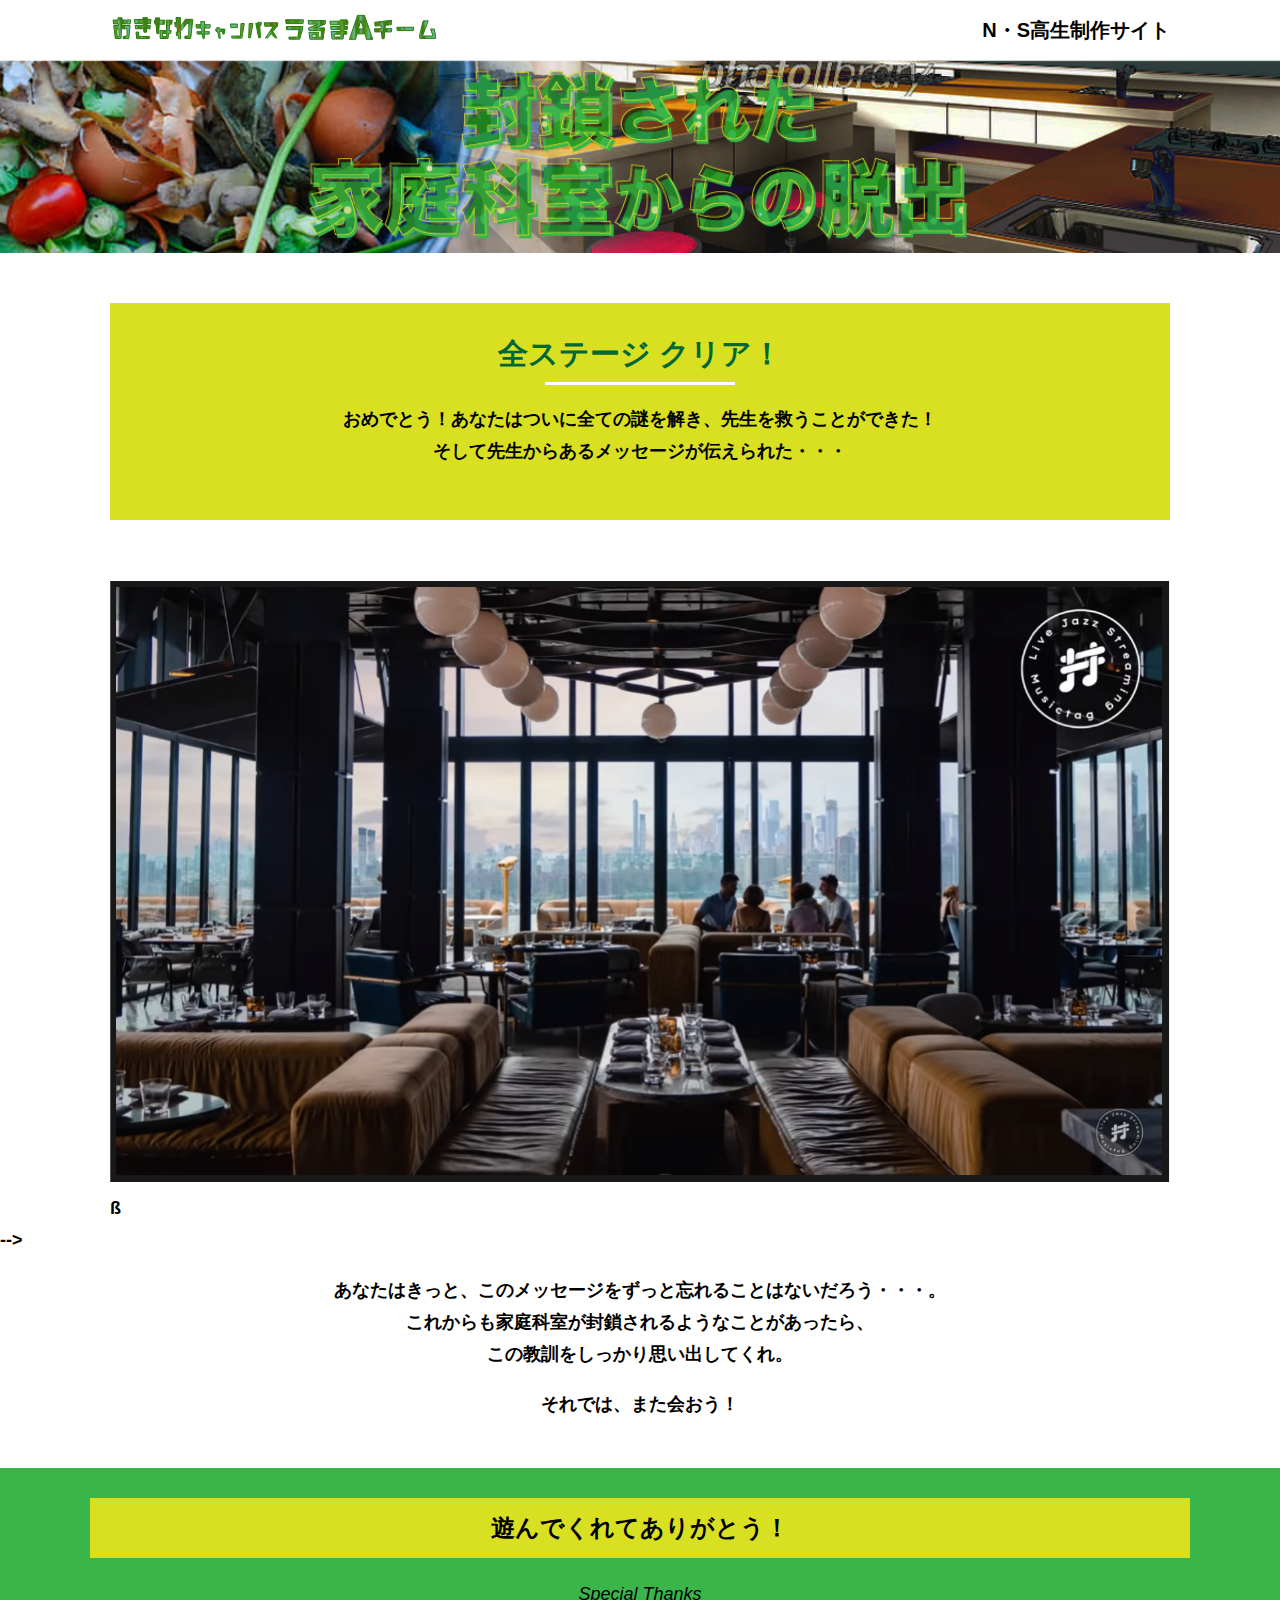
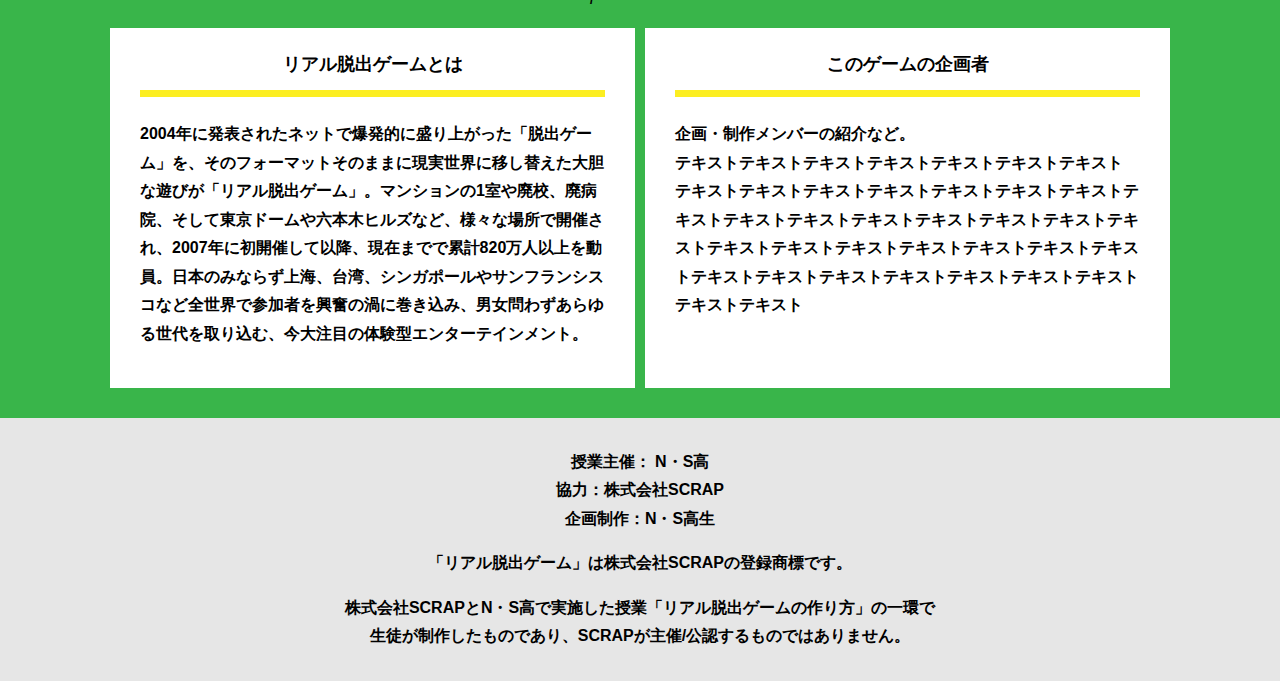
==== final.html @ fbaf2bfc "Add files via upload" ====
<!DOCTYPE html>
<html lang="ja">
<head>
  <meta charset="UTF-8">
  <meta http-equiv="X-UA-Compatible" content="IE=edge">
  <meta name="viewport" content="width=device-width, initial-scale=1.0">
  <title>封鎖された家庭科室からの脱出 │ Project N</title>
  <link rel="stylesheet" href="assets/css/normalize.css">
  <link rel="stylesheet" href="assets/css/style.css">
</head>
<body>
  <header class="header">
    <div class="container">
      <div class="header__logo"><img src="assets/images/logo.svg" alt="チームロゴ"></div>
      <div class="header__name">N・S高生制作サイト</div>
    </div>
  </header>
  <main class="main final-page">
    <!-- タイトルエリア　ここから -->
    <h1 class="main-title"><img src="assets/images/main-image.png" alt="封鎖された家庭科室からの脱出"></h1>
    <!-- タイトルエリア　ここまで -->
    <section class="section">
      <div class="container">
        <div class="box bg-color--subcolor">
          <h2 class="section-title--border">全ステージ クリア！</h2>
          <p class="text-center">おめでとう！あなたはついに全ての謎を解き、先生を救うことができた！<br>
            そして先生からあるメッセージが伝えられた・・・</p>
        </div>
      </div>
    </section>
    <section class="section">
      <div class="container">
          <figure class="image__container">
             <img src="assets/images/stage.png" alt="">
          </figure>

<!--  YouTube貼り付け
            <div class="youtube__container">
              <div class="youtube">
                <iframe width="560" height="315" src="https://www.youtube.com/embed/IRyJe-0Uie0?controls=0" title="YouTube video player" frameborder="0" allow="accelerometer; autoplay; clipboard-write; encrypted-media; gyroscope; picture-in-picture" allowfullscreen></iframe>
              </div>
            </div>
Youtube貼り付けここまで-->
          ß
      </div>
         -->
        <p class="text-center">あなたはきっと、このメッセージをずっと忘れることはないだろう・・・。<br>
          これからも家庭科室が封鎖されるようなことがあったら、<br>
          この教訓をしっかり思い出してくれ。</p>
        <p class="text-center">それでは、また会おう！</p>
      </div>
    </section>
    <section class="section bg-color--keycolor">
      <div class="container">
        <h2 class="section-title">遊んでくれてありがとう！</h2>
        <p class="font-eng text-center">Special Thanks</p>
        <div class="row">
          <div class="column">
            <div class="card">
              <h3 class="card__title">リアル脱出ゲームとは</h3>
              <p class="card__content">2004年に発表されたネットで爆発的に盛り上がった「脱出ゲーム」を、そのフォーマットそのままに現実世界に移し替えた大胆な遊びが「リアル脱出ゲーム」。マンションの1室や廃校、廃病院、そして東京ドームや六本木ヒルズなど、様々な場所で開催され、2007年に初開催して以降、現在までで累計820万人以上を動員。日本のみならず上海、台湾、シンガポールやサンフランシスコなど全世界で参加者を興奮の渦に巻き込み、男女問わずあらゆる世代を取り込む、今大注目の体験型エンターテインメント。</p>
            </div>
          </div>
          <div class="column">
            <div class="card">
              <h3 class="card__title">このゲームの企画者</h3>
              <p class="card__content">企画・制作メンバーの紹介など。<br>
                テキストテキストテキストテキストテキストテキストテキスト<br>
                テキストテキストテキストテキストテキストテキストテキストテキストテキストテキストテキストテキストテキストテキストテキストテキストテキストテキストテキストテキストテキストテキストテキストテキストテキストテキストテキストテキストテキストテキストテキスト</p>
            </div>
          </div>
        </div>
      </div>
    </section>
  </main>
  <footer class="footer section bg-color--gray">
    <div class="container">
        <p class="text-center">授業主催： N・S高<br>協力：株式会社SCRAP<br>企画制作：N・S高生</p>
        <p class="text-center">「リアル脱出ゲーム」は株式会社SCRAPの登録商標です。</p>
        <p class="text-center">株式会社SCRAPとN・S高で実施した授業「リアル脱出ゲームの作り方」の一環で<br>生徒が制作したものであり、SCRAPが主催/公認するものではありません。</p>
    </div>
  </footer>
</body>
</html>
---- assets/css/style.css ----
@charset "UTF-8";
/****************************
 * 共通CSSのテンプレートです。
*****************************/
*,
*::before,
*::after {
  -webkit-box-sizing: border-box;
          box-sizing: border-box;
}

html {
  font-size: 18px;
  -webkit-box-sizing: border-box;
          box-sizing: border-box;
}

body {
  overflow-x: hidden;
  font-family: "游ゴシック体", "Yu Gothic", YuGothic, "ヒラギノ角ゴ Pro", "Hiragino Kaku Gothic Pro", "メイリオ", "Meiryo", sans-serif;
  font-size: 18px;
  line-height: 1.77778;
  font-weight: bold;
  text-decoration: none;
  border: none;
  list-style: none;
  color: #000;
  margin: 0;
}

img {
  width: 100%;
}

figure {
  margin: 0;
}

figcaption {
  margin-top: 30px;
  font-size: 14px;
}

@media screen and (max-width: 767px) {
  figcaption {
    font-size: 13px;
  }
}

input[type=text] {
  font-size: 18px;
  border: none;
  padding: 25px 35px;
  display: block;
  margin: 0 auto;
  max-width: 580px;
  width: 100%;
}

::-webkit-input-placeholder {
  color: #999;
}

:-ms-input-placeholder {
  color: #999;
}

::-ms-input-placeholder {
  color: #999;
}

::placeholder {
  color: #999;
}

button {
  cursor: pointer;
  display: block;
  border: none;
  margin: 0 auto;
  background-color: #006837;
  color: #fff;
  width: 287px;
  height: 55px;
}

/*******************
* Layout
*******************/
.section {
  padding-top: 30px;
  padding-bottom: 30px;
}

.section--clear {
  /* ステージクリア画面 */
  position: fixed;
  display: none;
  /* 読み込み時に一瞬表示されるのを防ぐ */
  -webkit-box-pack: center;
      -ms-flex-pack: center;
          justify-content: center;
  -webkit-box-align: center;
      -ms-flex-align: center;
          align-items: center;
  top: 0;
  bottom: 0;
  left: 0;
  right: 0;
  z-index: 200;
}

.section--clear.isClear {
  display: -webkit-box;
  display: -ms-flexbox;
  display: flex;
}

.container {
  width: 1100px;
  padding-left: 20px;
  padding-right: 20px;
  margin: 0 auto;
}

@media screen and (max-width: 1100px) {
  .container {
    width: calc(100% - 40px);
  }
}

.row {
  display: -webkit-box;
  display: -ms-flexbox;
  display: flex;
  -ms-flex-line-pack: stretch;
      align-content: stretch;
  gap: 10px;
}

.row + .row {
  margin-top: 20px;
}

.column {
  width: 100%;
}

.card {
  background-color: #fff;
  margin-bottom: 20px;
  height: 100%;
}

.card__title {
  font-size: 18px;
  text-align: center;
  margin: 0;
  padding: 20px 30px;
  position: relative;
  cursor: pointer;
}

.card__content {
  -webkit-transition: all 0.3s;
  transition: all 0.3s;
  font-size: 16px;
  padding: 20px 30px;
  margin: 0;
  position: relative;
}

.card__content::before {
  display: block;
  content: '';
  width: calc(100% - 60px);
  height: 7px;
  background-color: #fcee21;
  position: absolute;
  top: -10px;
  left: 30px;
}

.hint-page .card {
  height: auto;
}

.hint-page .card__content {
  display: none;
  text-align: center;
}

.hint-page .card__arrow {
  position: absolute;
  top: calc(50% - 12px);
  right: 45px;
  -webkit-transform: rotate(90deg);
          transform: rotate(90deg);
  -webkit-transition: all 0.3s;
  transition: all 0.3s;
  fill: #009245;
  width: 12px;
  height: 24px;
}

.hint-page .card.is-open .card__content {
  display: block;
}

.hint-page .card.is-open .card__arrow {
  -webkit-transform: rotate(-90deg);
          transform: rotate(-90deg);
}

.box {
  padding: 35px 30px;
}

.youtube {
  position: relative;
  width: 100%;
  padding-top: 56.25%;
}

.youtube iframe {
  position: absolute;
  top: 0;
  left: 0;
  width: 100%;
  height: 100%;
}

.youtube__container {
  max-width: 800px;
  margin: 0 auto;
}

/*********************
* Color
*********************/
.bg-color--keycolor {
  background-color: #39b54a;
}

.bg-color--subcolor {
  background-color: #d9e021;
}

.bg-color--gray {
  background-color: #e6e6e6;
}

/*********************
* title
**********************/
.main-title {
  margin: 0;
}

.sub-title {
  text-align: center;
  font-size: 18px;
  line-height: 1.66667;
}

.sub-title__bg {
  background-color: #fcee21;
  padding-left: 1rem;
  padding-right: 1rem;
}

.section-title {
  font-size: 24px;
  line-height: 1.75;
  text-align: center;
  padding: 9px 20px;
  background-color: #d9e021;
  margin: 0 -20px 20px -20px;
}

.section-title__stage {
  display: inline-block;
  margin-right: 2rem;
}

.section-title--keycolorlight {
  background-color: #8cc63f;
}

.section-title--keycolorlight .section-title__stage {
  color: #fff;
}

.section-title--keycolor {
  background-color: #39b54a;
}

.section-title--story {
  width: 330px;
  margin: 0 auto 20px;
}

.section-title--border {
  position: relative;
  font-size: 30px;
  text-align: center;
  line-height: 1.06667;
  margin: 0;
  padding-bottom: 15px;
  color: #006837;
}

.section-title--border::after {
  position: absolute;
  bottom: 0;
  left: calc(50% - 95px);
  display: block;
  content: '';
  background-color: #fff;
  height: 2.6px;
  width: 190px;
}

/******************
* text
******************/
.font-eng {
  font-style: italic;
  font-weight: normal;
}

/*************************
* Button
*************************/
.btn {
  display: block;
  text-decoration: none;
  cursor: pointer;
  background-color: #006837;
  color: #fff;
  font-size: 24px;
  line-height: 1.54167;
  text-align: center;
  padding: 11.5px;
  width: calc(100% - 40px);
  max-width: 700px;
  margin: 10px auto;
  position: relative;
}

.btn:hover {
  opacity: 0.7;
}

.btn__arrow {
  position: absolute;
  top: calc(50% - 12px);
  right: 15px;
  fill: #fff;
  width: 12px;
  height: 24px;
}

/****************
* header
*****************/
.header {
  background-color: #fff;
  height: 60px;
}

.header .container {
  display: -webkit-box;
  display: -ms-flexbox;
  display: flex;
  -webkit-box-pack: justify;
      -ms-flex-pack: justify;
          justify-content: space-between;
  -webkit-box-align: center;
      -ms-flex-align: center;
          align-items: center;
  height: 100%;
}

.header__logo {
  width: 330px;
  height: 42px;
}

.header__name {
  font-size: 20px;
  line-height: 1.1;
}

.footer {
  font-size: 16px;
}

.footer p:first-child {
  margin-top: 0;
}

.footer p:last-child {
  margin-bottom: 0;
}

/********************
* main
********************/
.story__note {
  margin: 0;
}

.story__note__outer {
  width: 860px;
  display: -webkit-box;
  display: -ms-flexbox;
  display: flex;
  padding: 20px;
  margin: 20px auto;
  -webkit-box-pack: center;
      -ms-flex-pack: center;
          justify-content: center;
}

@media screen and (max-width: 940px) {
  .story__note__outer {
    width: 100%;
  }
}

.stage-column__container + .stage-column__container {
  border-top: 2px solid #fff;
}

.answer {
  font-size: 18px;
  margin-bottom: 20px;
  line-height: 80px;
  word-spacing: 20px;
}

.err-message {
  color: #c1272d;
  font-size: 18px;
  text-align: center;
}

.link-hint {
  text-align: center;
  display: block;
  margin-top: 20px;
}

.clear-message {
  background-color: #d9e021;
  padding: 30px 30px 60px;
  position: relative;
}

.clear-message__title {
  position: relative;
  display: block;
  text-align: center;
  color: #006837;
  font-size: 30px;
  padding-bottom: 10px;
  margin-bottom: 35px;
}

.clear-message__title::after {
  content: '';
  position: absolute;
  display: block;
  width: 183px;
  height: 2px;
  background-color: #fff;
  bottom: 0;
  left: calc(50% - (183px/2));
}

.clear-message__content {
  text-align: center;
}

.clear-message__btn {
  position: absolute;
  bottom: -30px;
  left: calc(50% - 144px);
  width: 288px;
  margin: 0;
}

/********************
* Utility
********************/
.text-center {
  text-align: center;
}

.text-left {
  text-align: left;
}

.text-right {
  text-align: right;
}

.hidden {
  display: none;
}
/*# sourceMappingURL=style.css.map */
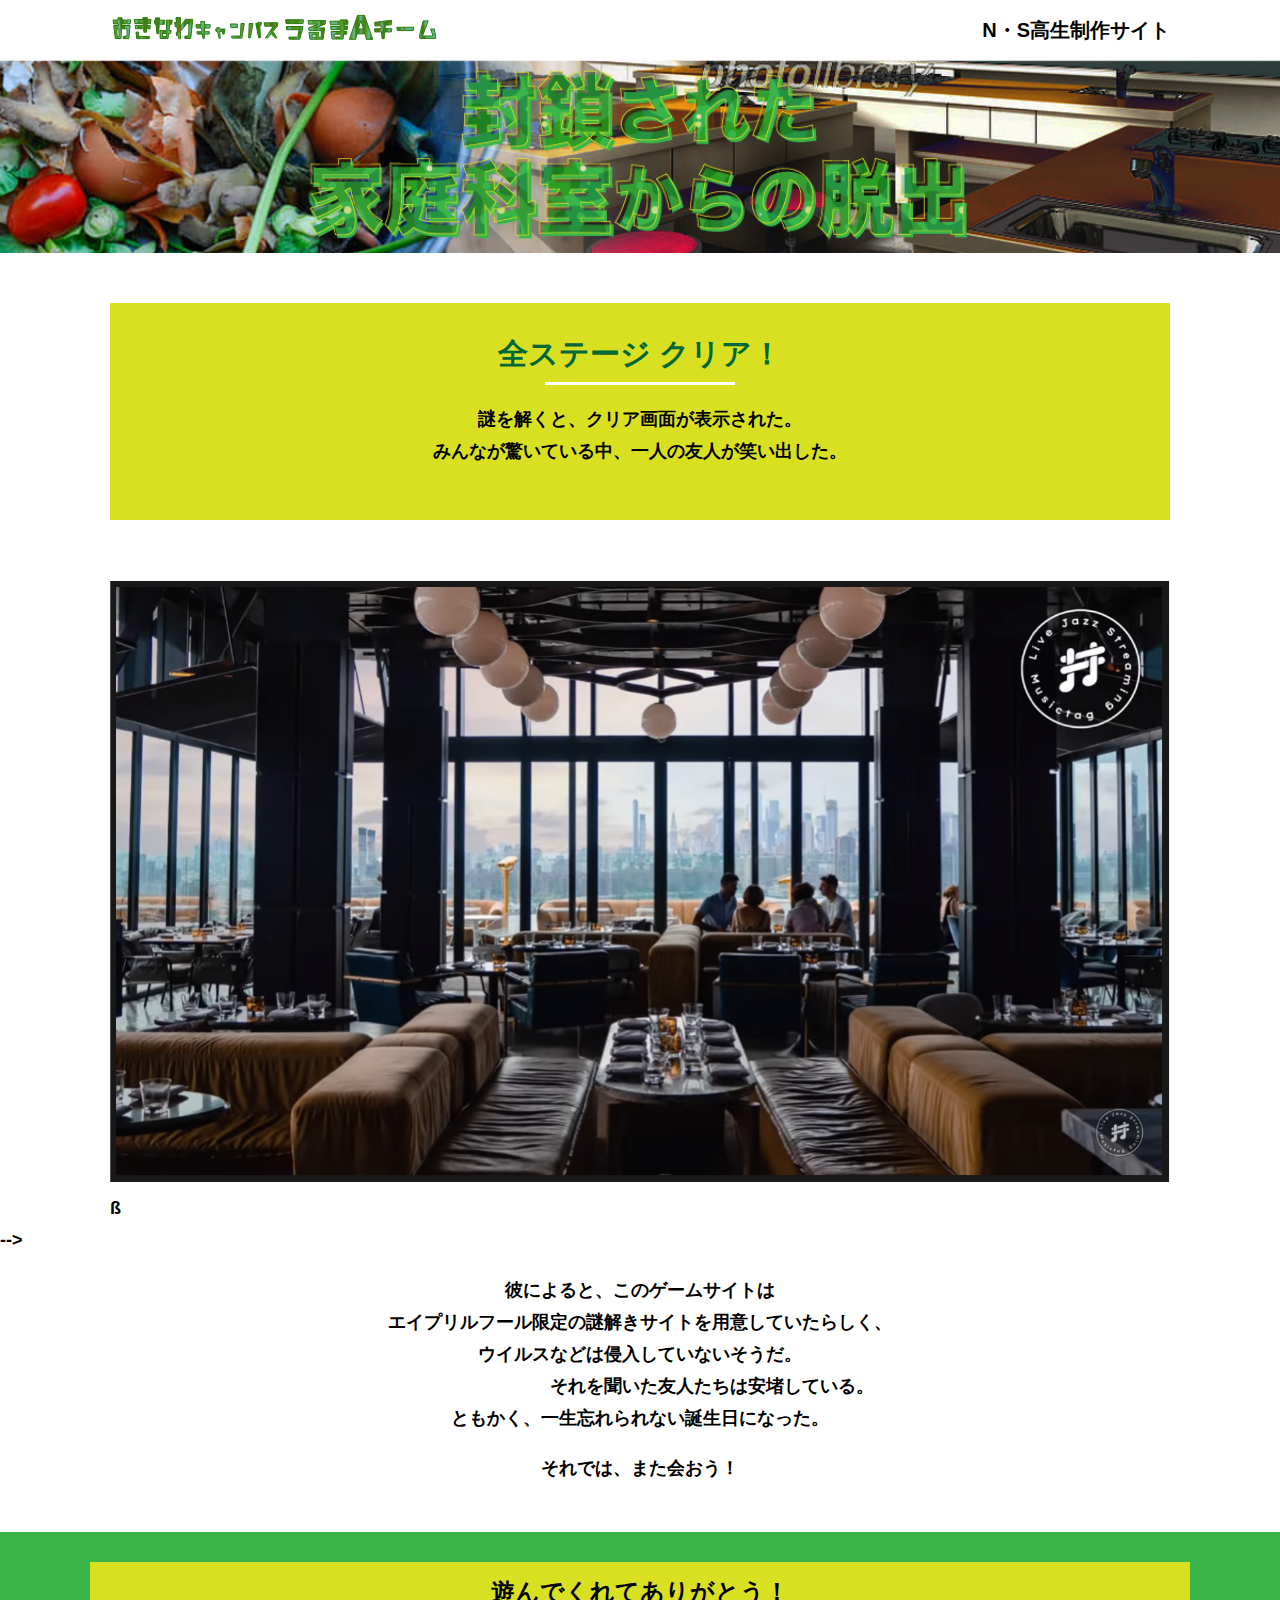
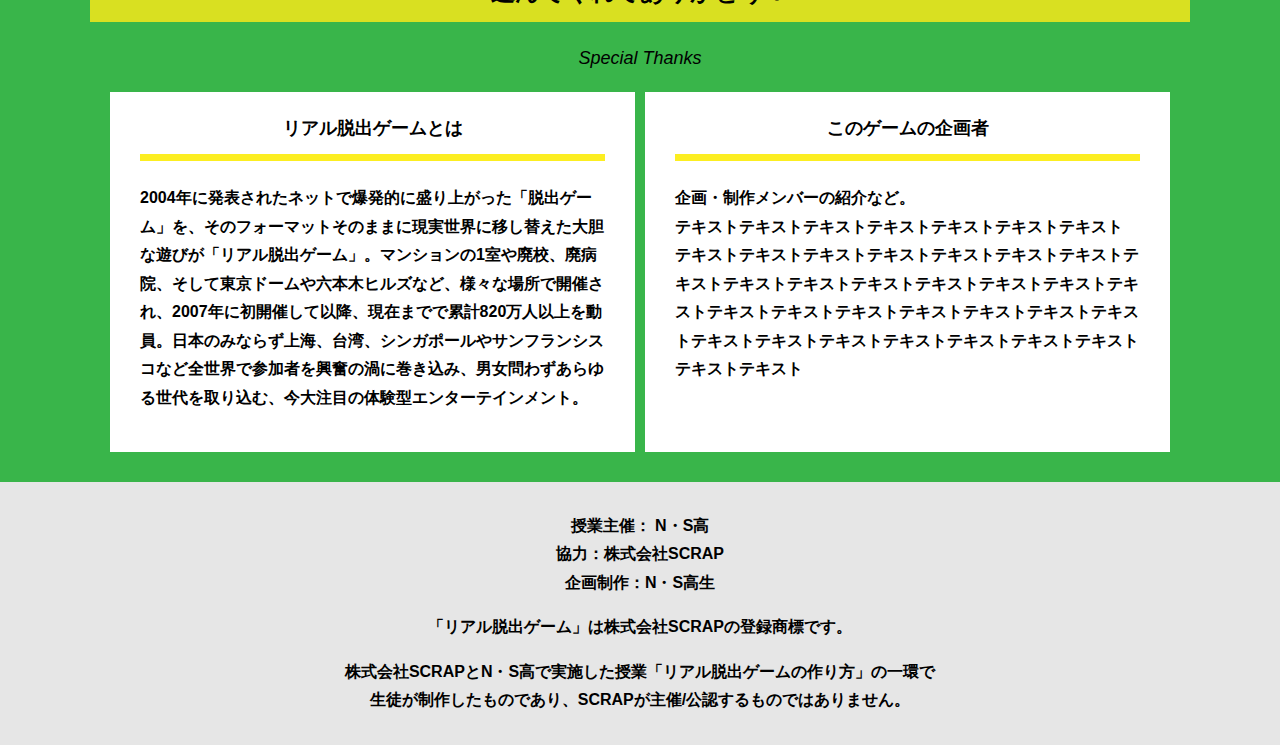
==== commit 41f39496: "Update final.html" ====
--- a/final.html
+++ b/final.html
@@ -23,8 +23,8 @@
       <div class="container">
         <div class="box bg-color--subcolor">
           <h2 class="section-title--border">全ステージ クリア！</h2>
-          <p class="text-center">おめでとう！あなたはついに全ての謎を解き、先生を救うことができた！<br>
-            そして先生からあるメッセージが伝えられた・・・</p>
+          <p class="text-center">謎を解くと、クリア画面が表示された。<br>
+            みんなが驚いている中、一人の友人が笑い出した。</p>
         </div>
       </div>
     </section>
@@ -44,9 +44,12 @@
           ß
       </div>
          -->
-        <p class="text-center">あなたはきっと、このメッセージをずっと忘れることはないだろう・・・。<br>
-          これからも家庭科室が封鎖されるようなことがあったら、<br>
-          この教訓をしっかり思い出してくれ。</p>
+        <p class="text-center">彼によると、このゲームサイトは<br>
+          エイプリルフール限定の謎解きサイトを用意していたらしく、<br>
+          ウイルスなどは侵入していないそうだ。<br>
+      　　　　　　　　それを聞いた友人たちは安堵している。<br>
+          ともかく、一生忘れられない誕生日になった。</p>
+      
         <p class="text-center">それでは、また会おう！</p>
       </div>
     </section>
@@ -81,4 +84,4 @@
     </div>
   </footer>
 </body>
-</html>+</html>
--- a/assets/css/style.css
+++ b/assets/css/style.css
@@ -509,4 +509,4 @@
 .hidden {
   display: none;
 }
-/*# sourceMappingURL=style.css.map */+/*# sourceMappingURL=style.css.map */
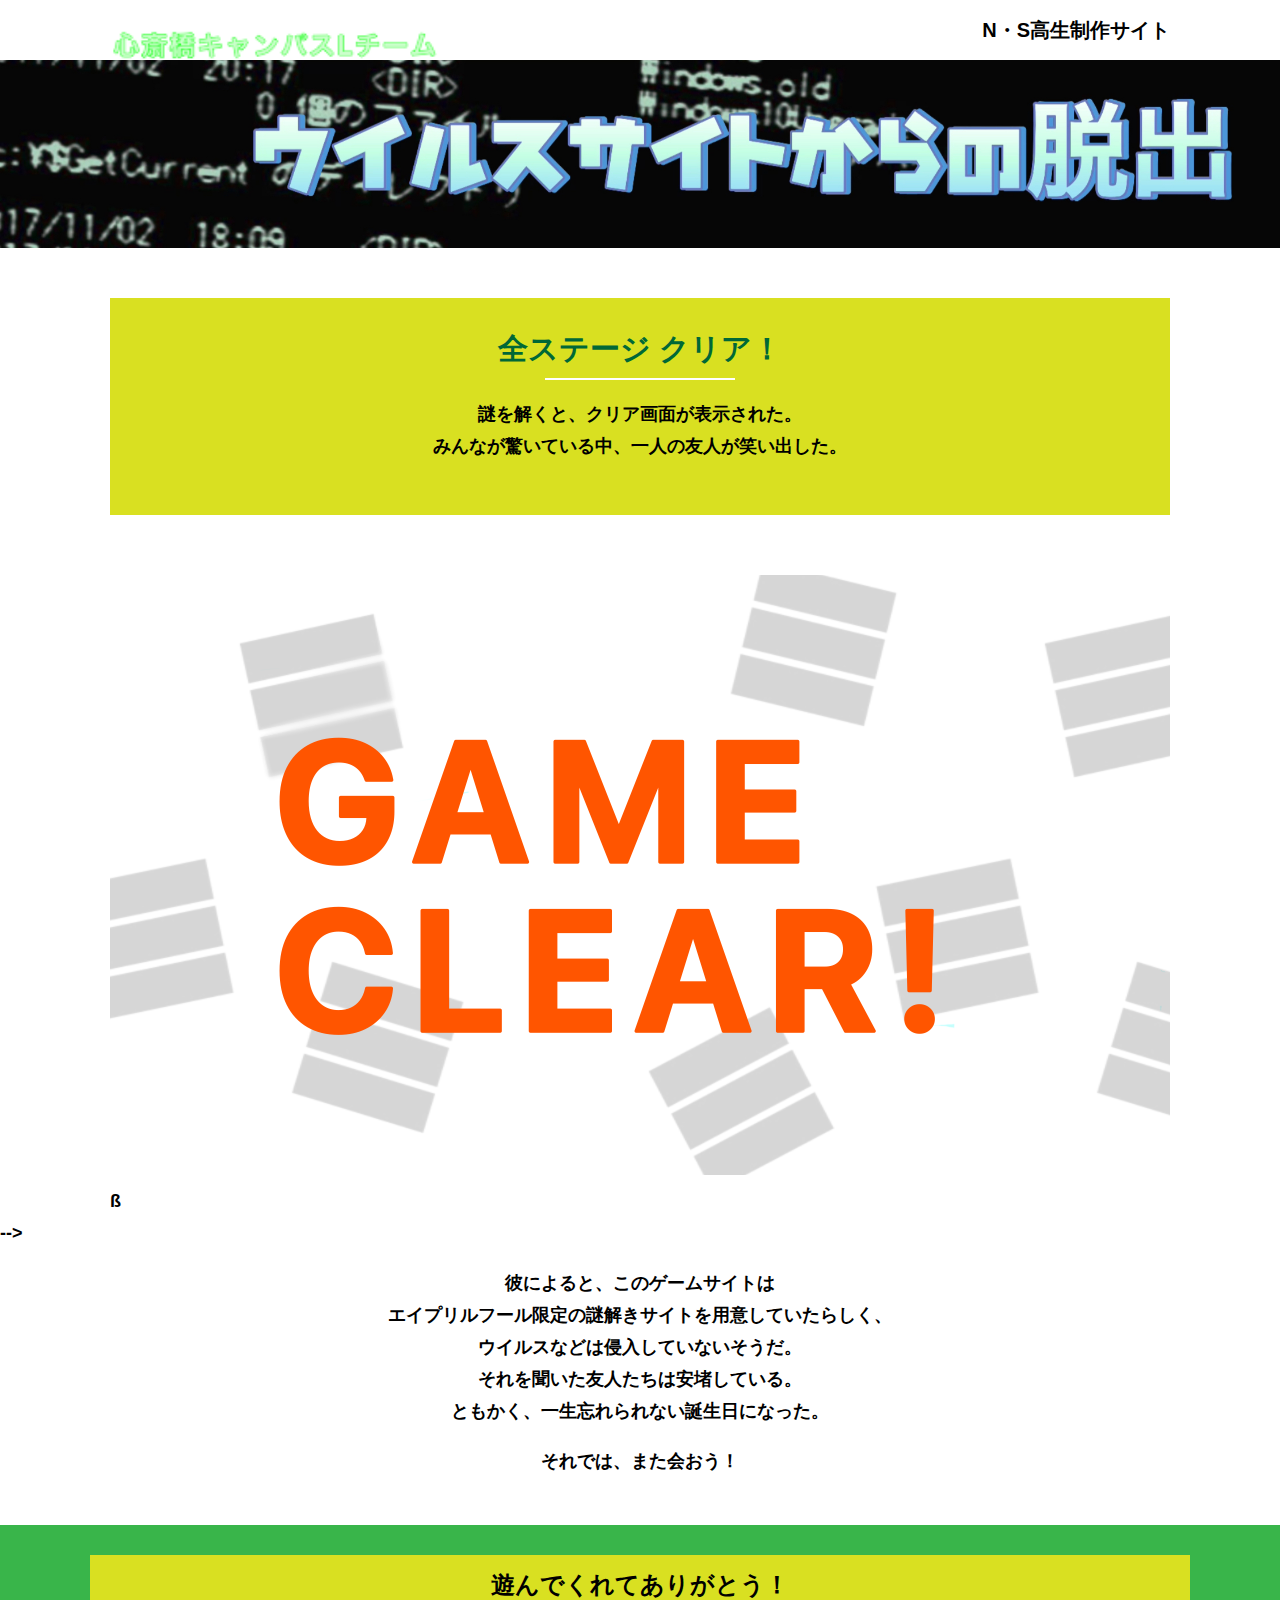
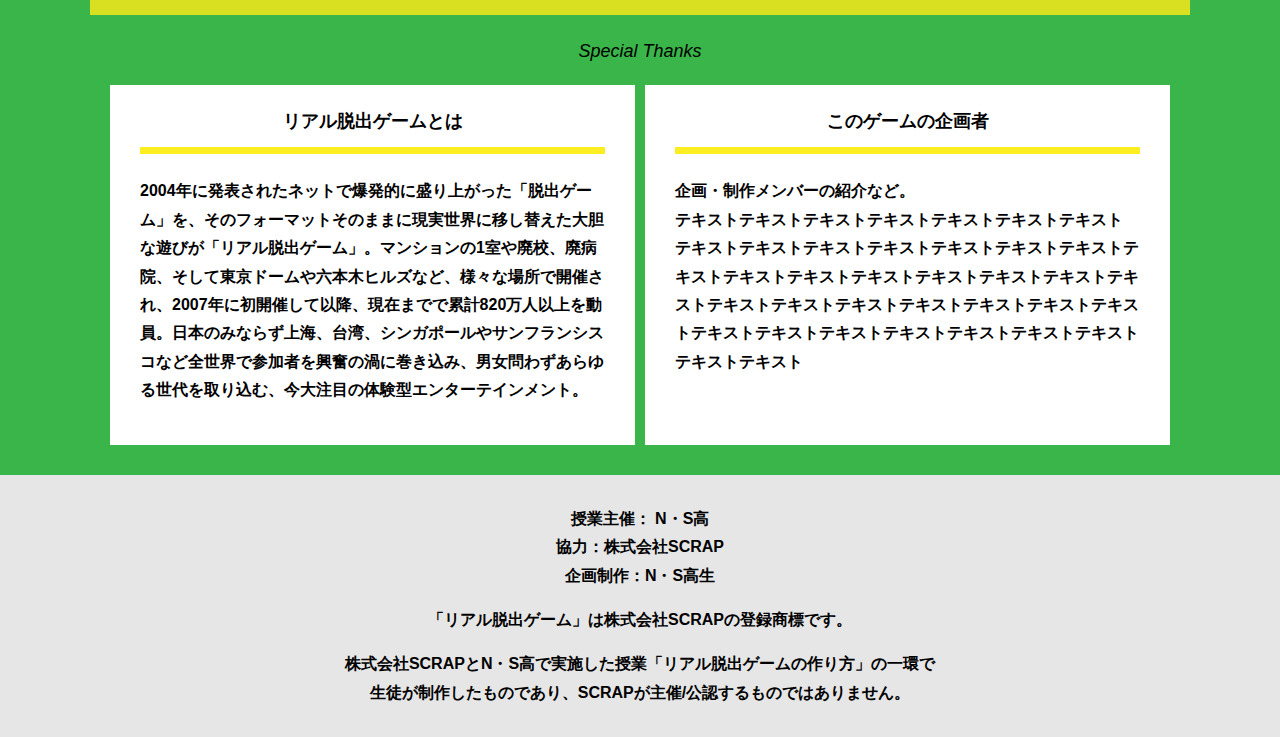
==== commit 5a5c8947: "Update final.html" ====
--- a/final.html
+++ b/final.html
@@ -11,13 +11,13 @@
 <body>
   <header class="header">
     <div class="container">
-      <div class="header__logo"><img src="assets/images/logo.svg" alt="チームロゴ"></div>
+      <div class="header__logo"><img src="assets/images/teamlogo1.PNG" alt="チームロゴ"></div>
       <div class="header__name">N・S高生制作サイト</div>
     </div>
   </header>
   <main class="main final-page">
     <!-- タイトルエリア　ここから -->
-    <h1 class="main-title"><img src="assets/images/main-image.png" alt="封鎖された家庭科室からの脱出"></h1>
+    <h1 class="main-title"><img src="assets/images/main2.jpeg" alt="封鎖された家庭科室からの脱出"></h1>
     <!-- タイトルエリア　ここまで -->
     <section class="section">
       <div class="container">
@@ -31,7 +31,7 @@
     <section class="section">
       <div class="container">
           <figure class="image__container">
-             <img src="assets/images/stage.png" alt="">
+             <img src="assets/images/clear1.PNG" alt="">
           </figure>
 
 <!--  YouTube貼り付け
@@ -47,7 +47,7 @@
         <p class="text-center">彼によると、このゲームサイトは<br>
           エイプリルフール限定の謎解きサイトを用意していたらしく、<br>
           ウイルスなどは侵入していないそうだ。<br>
-      　　　　　　　　それを聞いた友人たちは安堵している。<br>
+          それを聞いた友人たちは安堵している。<br>
           ともかく、一生忘れられない誕生日になった。</p>
       
         <p class="text-center">それでは、また会おう！</p>
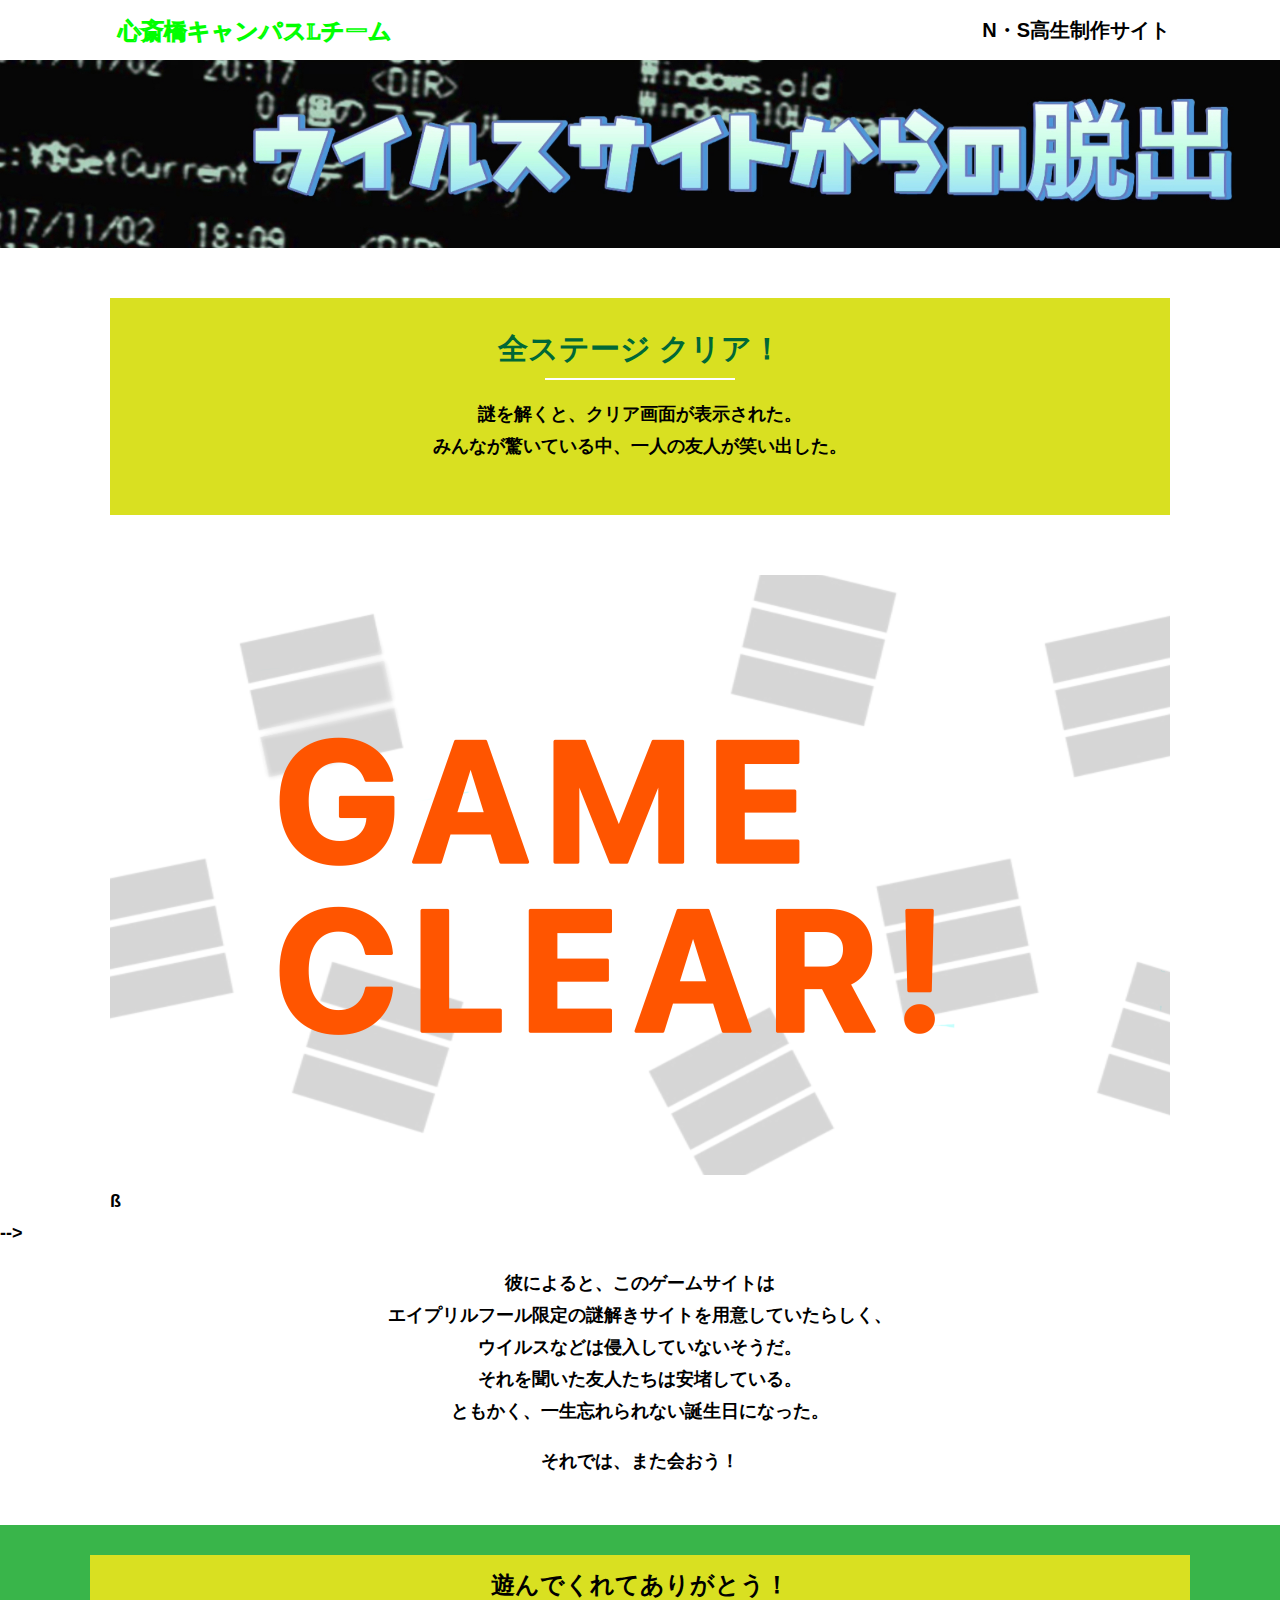
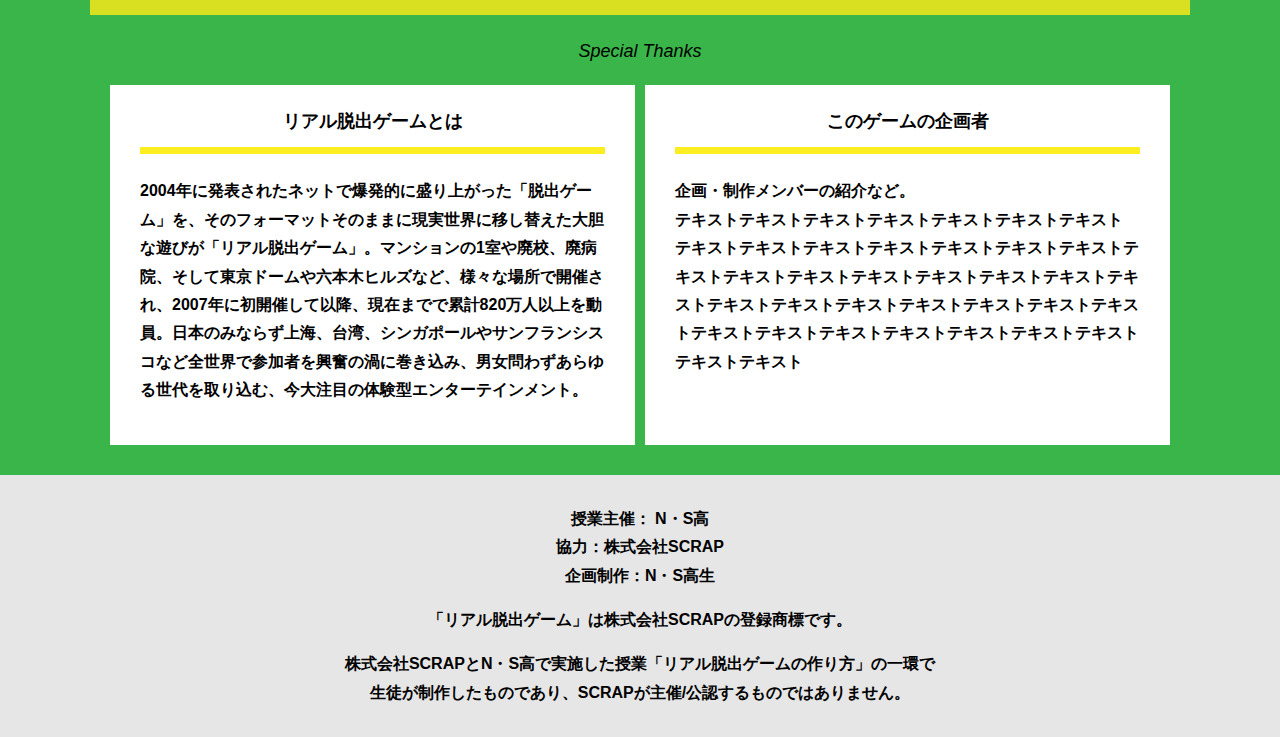
==== commit f6ea808f: "Update final.html" ====
--- a/final.html
+++ b/final.html
@@ -4,14 +4,14 @@
   <meta charset="UTF-8">
   <meta http-equiv="X-UA-Compatible" content="IE=edge">
   <meta name="viewport" content="width=device-width, initial-scale=1.0">
-  <title>封鎖された家庭科室からの脱出 │ Project N</title>
+  <title>ウイルスサイトからの脱出 │ Project N</title>
   <link rel="stylesheet" href="assets/css/normalize.css">
   <link rel="stylesheet" href="assets/css/style.css">
 </head>
 <body>
   <header class="header">
     <div class="container">
-      <div class="header__logo"><img src="assets/images/teamlogo1.PNG" alt="チームロゴ"></div>
+      <div class="header__logo"><img src="assets/images/teamlogo2.svg" alt="チームロゴ"></div>
       <div class="header__name">N・S高生制作サイト</div>
     </div>
   </header>
